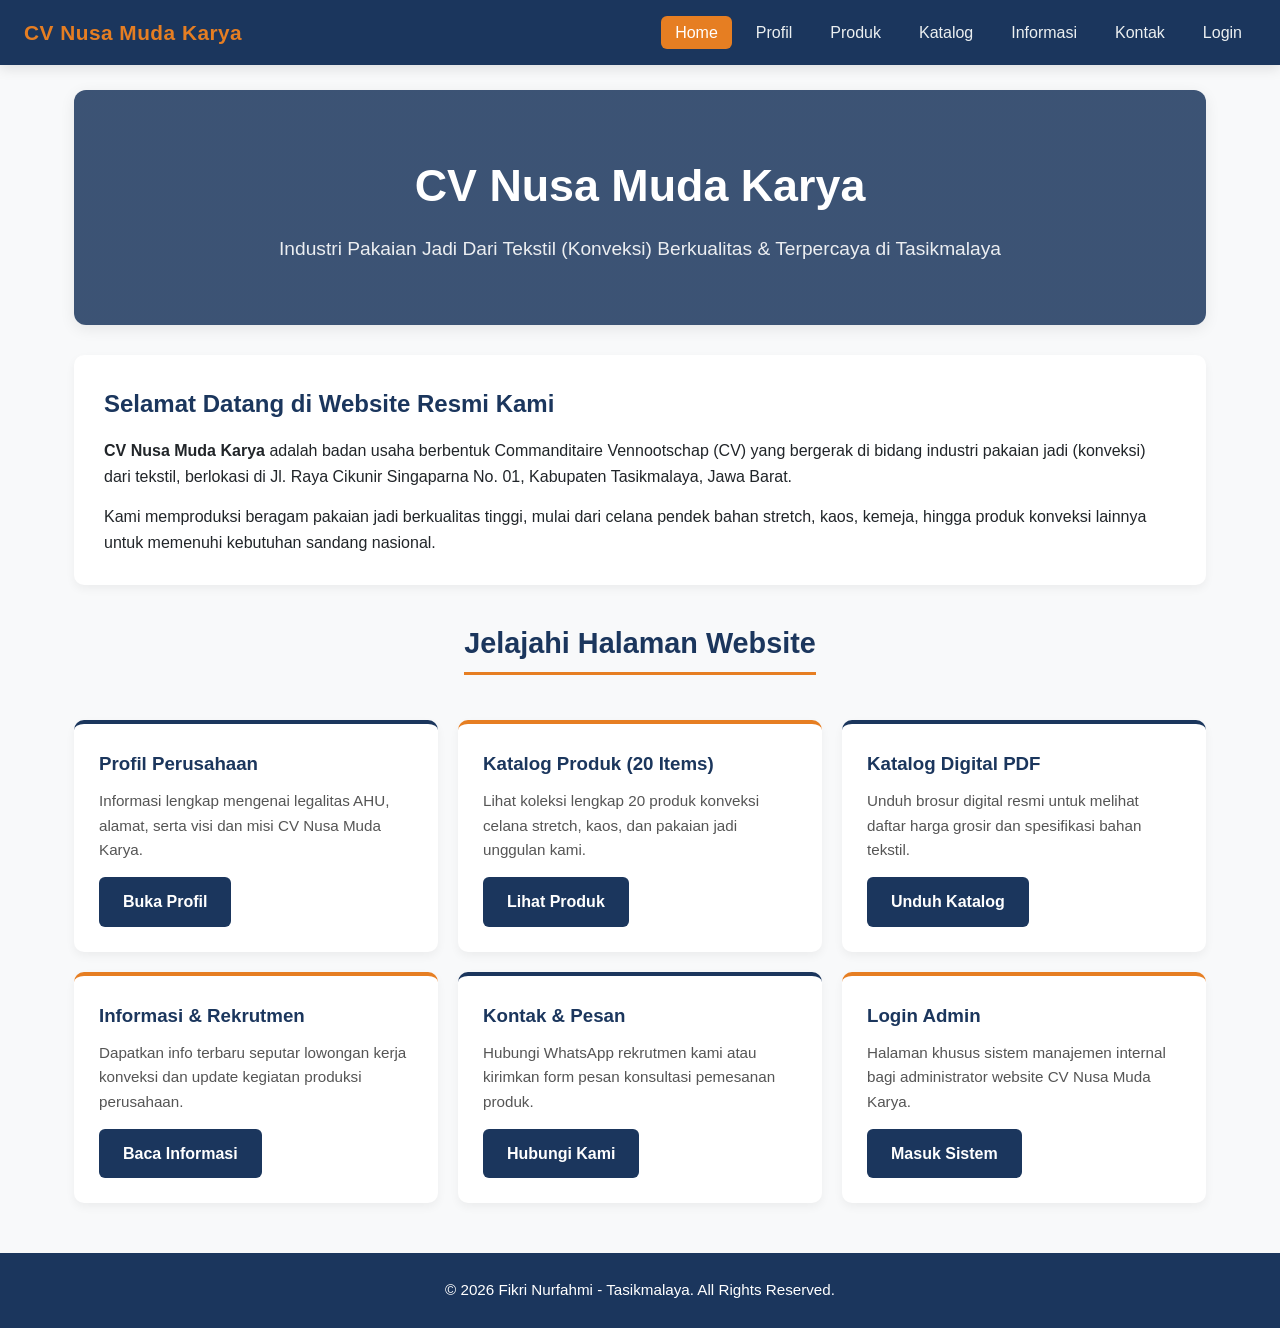
==== index.html @ 080c2e29 "uts fikri nurfahmi Menambahkan file untuk project UTS mata kuliah pemrograman web" ====
<!DOCTYPE html>
<html lang="id">
<head>
    <meta charset="UTF-8">
    <meta name="viewport" content="width=device-width, initial-scale=1.0">
    <title>Beranda - CV Nusa Muda Karya</title>
    <link rel="stylesheet" href="css/style.css">
</head>
<body>
    <header id="fikrinurfahmi_header">
        <div class="fikrinurfahmi_logo_area">CV Nusa Muda Karya</div>
        
        <!-- Tombol Hamburger (Mobile) -->
        <div class="fikrinurfahmi_menu_toggle" id="fikrinurfahmi_menu_toggle">
            <span></span>
            <span></span>
            <span></span>
        </div>

        <!-- Navigasi -->
        <ul class="fikrinurfahmi_nav_menu" id="fikrinurfahmi_nav_menu">
            <li><a href="index.html" class="fikrinurfahmi_nav_link">Home</a></li>
            <li><a href="profil.html" class="fikrinurfahmi_nav_link">Profil</a></li>
            <li><a href="produk.html" class="fikrinurfahmi_nav_link">Produk</a></li>
            <li><a href="katalog.html" class="fikrinurfahmi_nav_link">Katalog</a></li>
            <li><a href="informasi.html" class="fikrinurfahmi_nav_link">Informasi</a></li>
            <li><a href="kontak.html" class="fikrinurfahmi_nav_link">Kontak</a></li>
            <li><a href="login.html" class="fikrinurfahmi_nav_link">Login</a></li>
        </ul>
    </header>

    <main class="fikrinurfahmi_container">
        <!-- Hero Section -->
        <section class="fikrinurfahmi_hero">
            <h1>CV Nusa Muda Karya</h1>
            <p>Industri Pakaian Jadi Dari Tekstil (Konveksi) Berkualitas & Terpercaya di Tasikmalaya</p>
        </section>

        <!-- Sambutan & Ringkasan Perusahaan -->
        <div style="background: #fff; padding: 30px; border-radius: 10px; margin-bottom: 35px; box-shadow: 0 4px 10px rgba(0,0,0,0.05);">
            <h2 style="color: #1b365d; margin-bottom: 15px;">Selamat Datang di Website Resmi Kami</h2>
            <p style="margin-bottom: 15px;">
                <strong>CV Nusa Muda Karya</strong> adalah badan usaha berbentuk Commanditaire Vennootschap (CV) yang bergerak di bidang industri pakaian jadi (konveksi) dari tekstil, berlokasi di Jl. Raya Cikunir Singaparna No. 01, Kabupaten Tasikmalaya, Jawa Barat.
            </p>
            <p>
                Kami memproduksi beragam pakaian jadi berkualitas tinggi, mulai dari celana pendek bahan stretch, kaos, kemeja, hingga produk konveksi lainnya untuk memenuhi kebutuhan sandang nasional.
            </p>
        </div>

        <!-- Ringkasan Navigasi Cepat (Menuju Masing-Masing File) -->
        <div class="fikrinurfahmi_center_wrapper">
            <h2 class="fikrinurfahmi_section_title">Jelajahi Halaman Website</h2>
        </div>

        <div style="display: grid; grid-template-columns: repeat(auto-fit, minmax(280px, 1fr)); gap: 20px; margin-top: 20px;">
            
            <!-- Card Profil -->
            <div style="background: #fff; padding: 25px; border-radius: 10px; border-top: 4px solid #1b365d; box-shadow: 0 4px 10px rgba(0,0,0,0.05);">
                <h3 style="color: #1b365d; margin-bottom: 10px;">Profil Perusahaan</h3>
                <p style="margin-bottom: 15px; color: #555; font-size: 0.95rem;">Informasi lengkap mengenai legalitas AHU, alamat, serta visi dan misi CV Nusa Muda Karya.</p>
                <a href="profil.html" class="fikrinurfahmi_btn_submit" style="display: inline-block; text-decoration: none; text-align: center;">Buka Profil</a>
            </div>

            <!-- Card Produk -->
            <div style="background: #fff; padding: 25px; border-radius: 10px; border-top: 4px solid #e67e22; box-shadow: 0 4px 10px rgba(0,0,0,0.05);">
                <h3 style="color: #1b365d; margin-bottom: 10px;">Katalog Produk (20 Items)</h3>
                <p style="margin-bottom: 15px; color: #555; font-size: 0.95rem;">Lihat koleksi lengkap 20 produk konveksi celana stretch, kaos, dan pakaian jadi unggulan kami.</p>
                <a href="produk.html" class="fikrinurfahmi_btn_submit" style="display: inline-block; text-decoration: none; text-align: center;">Lihat Produk</a>
            </div>

            <!-- Card Katalog PDF -->
            <div style="background: #fff; padding: 25px; border-radius: 10px; border-top: 4px solid #1b365d; box-shadow: 0 4px 10px rgba(0,0,0,0.05);">
                <h3 style="color: #1b365d; margin-bottom: 10px;">Katalog Digital PDF</h3>
                <p style="margin-bottom: 15px; color: #555; font-size: 0.95rem;">Unduh brosur digital resmi untuk melihat daftar harga grosir dan spesifikasi bahan tekstil.</p>
                <a href="katalog.html" class="fikrinurfahmi_btn_submit" style="display: inline-block; text-decoration: none; text-align: center;">Unduh Katalog</a>
            </div>

            <!-- Card Informasi -->
            <div style="background: #fff; padding: 25px; border-radius: 10px; border-top: 4px solid #e67e22; box-shadow: 0 4px 10px rgba(0,0,0,0.05);">
                <h3 style="color: #1b365d; margin-bottom: 10px;">Informasi & Rekrutmen</h3>
                <p style="margin-bottom: 15px; color: #555; font-size: 0.95rem;">Dapatkan info terbaru seputar lowongan kerja konveksi dan update kegiatan produksi perusahaan.</p>
                <a href="informasi.html" class="fikrinurfahmi_btn_submit" style="display: inline-block; text-decoration: none; text-align: center;">Baca Informasi</a>
            </div>

            <!-- Card Kontak -->
            <div style="background: #fff; padding: 25px; border-radius: 10px; border-top: 4px solid #1b365d; box-shadow: 0 4px 10px rgba(0,0,0,0.05);">
                <h3 style="color: #1b365d; margin-bottom: 10px;">Kontak & Pesan</h3>
                <p style="margin-bottom: 15px; color: #555; font-size: 0.95rem;">Hubungi WhatsApp rekrutmen kami atau kirimkan form pesan konsultasi pemesanan produk.</p>
                <a href="kontak.html" class="fikrinurfahmi_btn_submit" style="display: inline-block; text-decoration: none; text-align: center;">Hubungi Kami</a>
            </div>

            <!-- Card Login -->
            <div style="background: #fff; padding: 25px; border-radius: 10px; border-top: 4px solid #e67e22; box-shadow: 0 4px 10px rgba(0,0,0,0.05);">
                <h3 style="color: #1b365d; margin-bottom: 10px;">Login Admin</h3>
                <p style="margin-bottom: 15px; color: #555; font-size: 0.95rem;">Halaman khusus sistem manajemen internal bagi administrator website CV Nusa Muda Karya.</p>
                <a href="login.html" class="fikrinurfahmi_btn_submit" style="display: inline-block; text-decoration: none; text-align: center;">Masuk Sistem</a>
            </div>

        </div>
    </main>

    <footer id="fikrinurfahmi_footer">
       <p>&copy; 2026 Fikri Nurfahmi - Tasikmalaya. All Rights Reserved.</p>
    </footer>
    <script src="js/script.js"></script>
</body>
</html>
---- css/style.css ----
/* RESET & BASE STYLES */
* {
    margin: 0;
    padding: 0;
    box-sizing: border-box;
    font-family: 'Segoe UI', Tahoma, Geneva, Verdana, sans-serif;
}

body {
    background-color: #f8f9fa;
    color: #212529;
    line-height: 1.6;
}

/* HEADER & NAVIGATION */
#fikrinurfahmi_header {
    background-color: #1b365d;
    color: #fff;
    padding: 1rem 1.5rem;
    display: flex;
    justify-content: space-between;
    align-items: center;
    position: sticky;
    top: 0;
    z-index: 1000;
    box-shadow: 0 4px 12px rgba(0,0,0,0.1);
}

.fikrinurfahmi_logo_area {
    font-size: 1.3rem;
    font-weight: 700;
    color: #e67e22;
    letter-spacing: 0.5px;
}

/* HAMBURGER TOGGLE (MOBILE) */
.fikrinurfahmi_menu_toggle {
    display: none;
    flex-direction: column;
    justify-content: space-between;
    width: 30px;
    height: 21px;
    cursor: pointer;
}

.fikrinurfahmi_menu_toggle span {
    display: block;
    height: 3px;
    width: 100%;
    background-color: #fff;
    border-radius: 3px;
    transition: all 0.3s ease;
}

.fikrinurfahmi_nav_menu {
    display: flex;
    list-style: none;
    gap: 10px;
}

.fikrinurfahmi_nav_link {
    color: #ecf0f1;
    text-decoration: none;
    font-weight: 500;
    padding: 8px 14px;
    border-radius: 6px;
    transition: background 0.3s, color 0.3s;
}

.fikrinurfahmi_nav_link:hover,
.fikrinurfahmi_nav_link.fikrinurfahmi_active {
    background-color: #e67e22;
    color: #fff;
}

/* CONTAINER & HERO SECTION */
.fikrinurfahmi_container {
    max-width: 1200px;
    width: 90%;
    margin: 25px auto;
    padding: 0 10px;
}

.fikrinurfahmi_hero {
    background: linear-gradient(rgba(27,54,93,0.85), rgba(27,54,93,0.85)), url('https://picsum.photos/1200/400?text=Konveksi+CV+Nusa+Muda+Karya') center/cover;
    color: #fff;
    text-align: center;
    padding: 60px 20px;
    border-radius: 12px;
    margin-bottom: 30px;
    box-shadow: 0 4px 15px rgba(0,0,0,0.08);
}

.fikrinurfahmi_hero h1 {
    font-size: clamp(1.8rem, 4vw, 2.8rem);
    margin-bottom: 12px;
}

.fikrinurfahmi_hero p {
    font-size: clamp(1rem, 2vw, 1.2rem);
    opacity: 0.9;
}

.fikrinurfahmi_section_title {
    text-align: center;
    font-size: clamp(1.4rem, 3vw, 1.8rem);
    color: #1b365d;
    margin-bottom: 25px;
    border-bottom: 3px solid #e67e22;
    display: inline-block;
    padding-bottom: 6px;
}

.fikrinurfahmi_center_wrapper {
    text-align: center;
}

/* GRID PRODUK ADAPTIF (DESKTOP, TABLET, MOBILE) */
.fikrinurfahmi_product_grid {
    display: grid;
    grid-template-columns: repeat(4, 1fr);
    gap: 20px;
}

.fikrinurfahmi_product_card {
    background: #fff;
    border: 1px solid #e9ecef;
    border-radius: 10px;
    overflow: hidden;
    transition: transform 0.3s ease, box-shadow 0.3s ease;
    display: flex;
    flex-direction: column;
}

.fikrinurfahmi_product_card:hover {
    transform: translateY(-6px);
    box-shadow: 0 10px 20px rgba(0,0,0,0.1);
}

.fikrinurfahmi_product_card img {
    width: 100%;
    aspect-ratio: 1 / 1;
    object-fit: cover;
}

.fikrinurfahmi_product_info {
    padding: 15px;
    display: flex;
    flex-direction: column;
    justify-content: space-between;
    flex-grow: 1;
}

.fikrinurfahmi_product_title {
    font-size: 1rem;
    font-weight: 600;
    color: #1b365d;
    margin-bottom: 8px;
}

.fikrinurfahmi_product_price {
    color: #e67e22;
    font-weight: 700;
    font-size: 1.1rem;
}

/* MEDIA & VIDEO RESPONSIF */
.fikrinurfahmi_video_container {
    max-width: 800px;
    width: 100%;
    margin: 25px auto;
    background: #000;
    border-radius: 12px;
    overflow: hidden;
    box-shadow: 0 4px 15px rgba(0,0,0,0.15);
}

.fikrinurfahmi_video_player {
    width: 100%;
    height: auto;
    display: block;
}

/* FORM RESPONSIF */
.fikrinurfahmi_form_group {
    margin-bottom: 18px;
}

.fikrinurfahmi_form_group label {
    display: block;
    margin-bottom: 6px;
    font-weight: 600;
    color: #495057;
}

.fikrinurfahmi_form_input,
.fikrinurfahmi_form_textarea {
    width: 100%;
    padding: 12px;
    border: 1px solid #ced4da;
    border-radius: 6px;
    font-size: 1rem;
    transition: border-color 0.3s;
}

.fikrinurfahmi_form_input:focus,
.fikrinurfahmi_form_textarea:focus {
    outline: none;
    border-color: #1b365d;
}

.fikrinurfahmi_btn_submit {
    background-color: #1b365d;
    color: #fff;
    padding: 12px 24px;
    border: none;
    border-radius: 6px;
    cursor: pointer;
    font-size: 1rem;
    font-weight: 600;
    transition: background 0.3s;
}

.fikrinurfahmi_btn_submit:hover {
    background-color: #e67e22;
}

/* FOOTER */
#fikrinurfahmi_footer {
    background-color: #1b365d;
    color: #fff;
    text-align: center;
    padding: 25px 15px;
    margin-top: 50px;
    font-size: 0.95rem;
}

/* ==========================================
   MEDIA QUERIES (RESPONSIVE BREAKPOINTS)
   ========================================== */

/* Laptop & Tablet Landscape (<= 1024px) */
@media (max-width: 1024px) {
    .fikrinurfahmi_product_grid {
        grid-template-columns: repeat(3, 1fr);
    }
}

/* Tablet Portrait (<= 768px) */
@media (max-width: 768px) {
    .fikrinurfahmi_menu_toggle {
        display: flex;
    }

    .fikrinurfahmi_nav_menu {
        display: none;
        flex-direction: column;
        width: 100%;
        position: absolute;
        top: 100%;
        left: 0;
        background-color: #1b365d;
        padding: 15px 20px;
        box-shadow: 0 8px 15px rgba(0,0,0,0.2);
    }

    .fikrinurfahmi_nav_menu.fikrinurfahmi_show {
        display: flex;
    }

    .fikrinurfahmi_nav_link {
        display: block;
        padding: 10px 15px;
    }

    .fikrinurfahmi_product_grid {
        grid-template-columns: repeat(2, 1fr);
        gap: 15px;
    }
}

/* Mobile Screen (<= 480px) */
@media (max-width: 480px) {
    #fikrinurfahmi_header {
        padding: 0.8rem 1rem;
    }

    .fikrinurfahmi_container {
        width: 95%;
        margin: 15px auto;
    }

    .fikrinurfahmi_hero {
        padding: 40px 15px;
    }

    .fikrinurfahmi_product_grid {
        grid-template-columns: 1fr;
    }
}
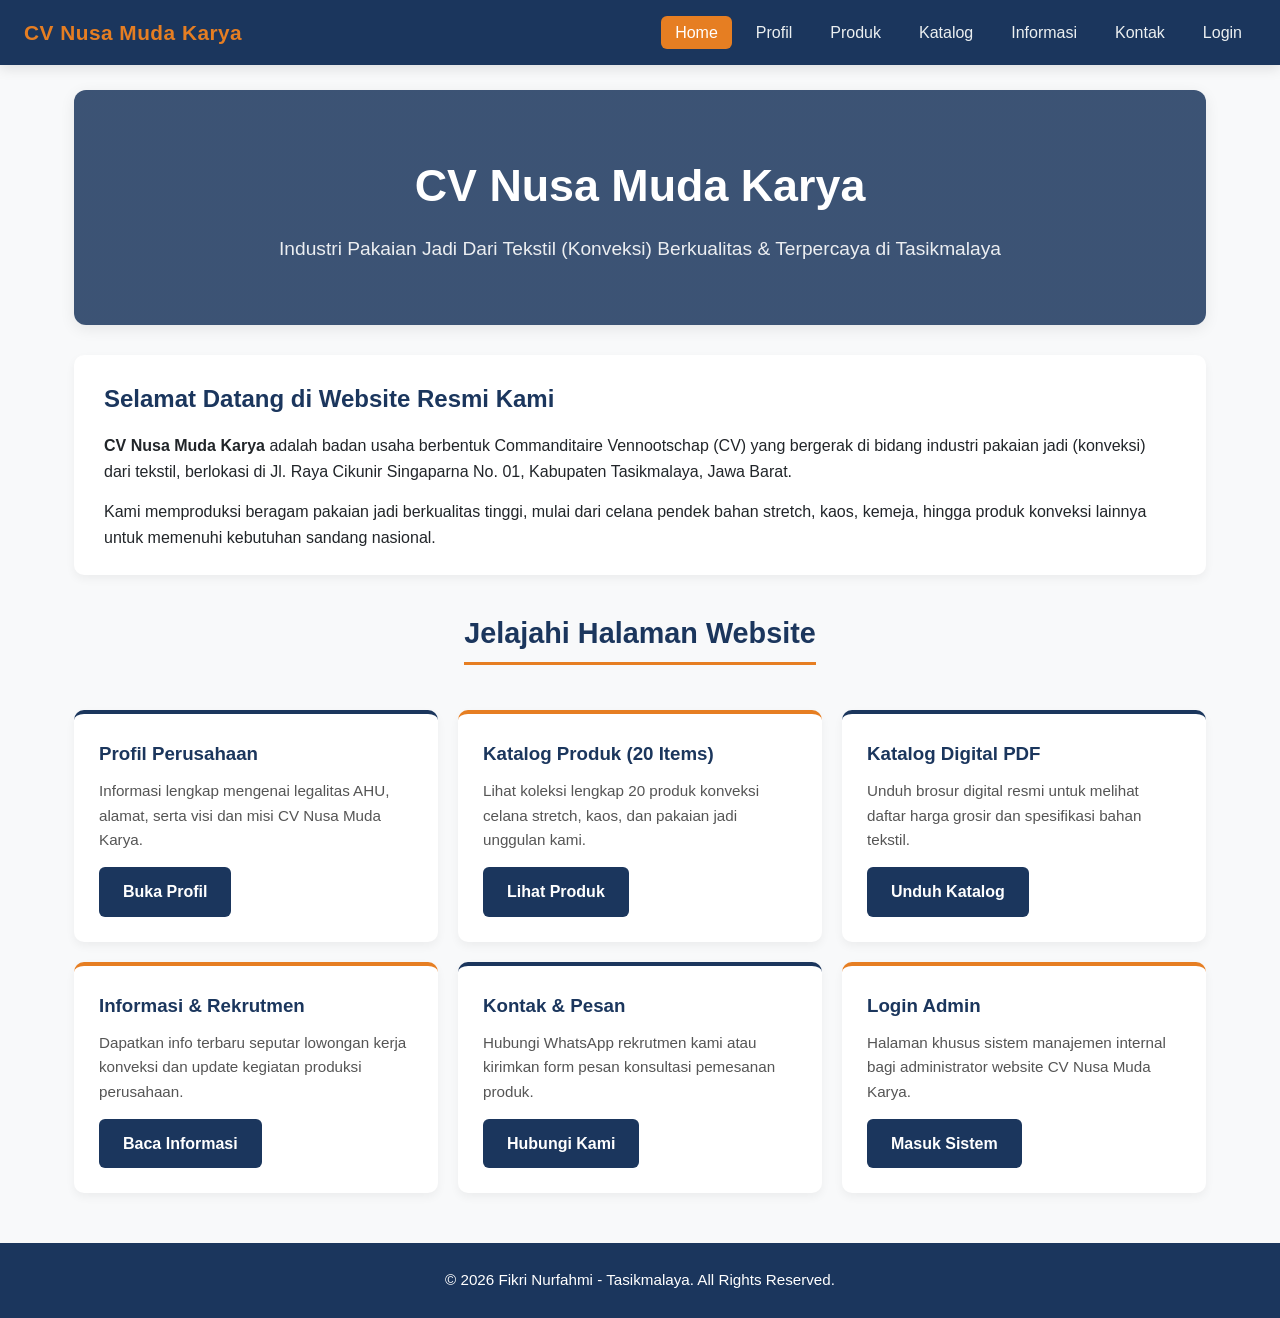
==== commit c0d1f729: "Update index.html" ====
--- a/index.html
+++ b/index.html
@@ -9,15 +9,9 @@
 <body>
     <header id="fikrinurfahmi_header">
         <div class="fikrinurfahmi_logo_area">CV Nusa Muda Karya</div>
-        
-        <!-- Tombol Hamburger (Mobile) -->
         <div class="fikrinurfahmi_menu_toggle" id="fikrinurfahmi_menu_toggle">
-            <span></span>
-            <span></span>
-            <span></span>
+            <span></span><span></span><span></span>
         </div>
-
-        <!-- Navigasi -->
         <ul class="fikrinurfahmi_nav_menu" id="fikrinurfahmi_nav_menu">
             <li><a href="index.html" class="fikrinurfahmi_nav_link">Home</a></li>
             <li><a href="profil.html" class="fikrinurfahmi_nav_link">Profil</a></li>
@@ -30,78 +24,67 @@
     </header>
 
     <main class="fikrinurfahmi_container">
-        <!-- Hero Section -->
         <section class="fikrinurfahmi_hero">
             <h1>CV Nusa Muda Karya</h1>
             <p>Industri Pakaian Jadi Dari Tekstil (Konveksi) Berkualitas & Terpercaya di Tasikmalaya</p>
         </section>
 
-        <!-- Sambutan & Ringkasan Perusahaan -->
-        <div style="background: #fff; padding: 30px; border-radius: 10px; margin-bottom: 35px; box-shadow: 0 4px 10px rgba(0,0,0,0.05);">
-            <h2 style="color: #1b365d; margin-bottom: 15px;">Selamat Datang di Website Resmi Kami</h2>
-            <p style="margin-bottom: 15px;">
+        <section class="fikrinurfahmi_card_box fikrinurfahmi_welcome_box">
+            <h2>Selamat Datang di Website Resmi Kami</h2>
+            <p>
                 <strong>CV Nusa Muda Karya</strong> adalah badan usaha berbentuk Commanditaire Vennootschap (CV) yang bergerak di bidang industri pakaian jadi (konveksi) dari tekstil, berlokasi di Jl. Raya Cikunir Singaparna No. 01, Kabupaten Tasikmalaya, Jawa Barat.
             </p>
             <p>
                 Kami memproduksi beragam pakaian jadi berkualitas tinggi, mulai dari celana pendek bahan stretch, kaos, kemeja, hingga produk konveksi lainnya untuk memenuhi kebutuhan sandang nasional.
             </p>
-        </div>
+        </section>
 
-        <!-- Ringkasan Navigasi Cepat (Menuju Masing-Masing File) -->
         <div class="fikrinurfahmi_center_wrapper">
             <h2 class="fikrinurfahmi_section_title">Jelajahi Halaman Website</h2>
         </div>
 
-        <div style="display: grid; grid-template-columns: repeat(auto-fit, minmax(280px, 1fr)); gap: 20px; margin-top: 20px;">
-            
-            <!-- Card Profil -->
-            <div style="background: #fff; padding: 25px; border-radius: 10px; border-top: 4px solid #1b365d; box-shadow: 0 4px 10px rgba(0,0,0,0.05);">
-                <h3 style="color: #1b365d; margin-bottom: 10px;">Profil Perusahaan</h3>
-                <p style="margin-bottom: 15px; color: #555; font-size: 0.95rem;">Informasi lengkap mengenai legalitas AHU, alamat, serta visi dan misi CV Nusa Muda Karya.</p>
-                <a href="profil.html" class="fikrinurfahmi_btn_submit" style="display: inline-block; text-decoration: none; text-align: center;">Buka Profil</a>
-            </div>
+        <section class="fikrinurfahmi_quick_grid">
+            <article class="fikrinurfahmi_quick_card">
+                <h3>Profil Perusahaan</h3>
+                <p>Informasi lengkap mengenai legalitas AHU, alamat, serta visi dan misi CV Nusa Muda Karya.</p>
+                <a href="profil.html" class="fikrinurfahmi_btn_submit fikrinurfahmi_btn_link">Buka Profil</a>
+            </article>
 
-            <!-- Card Produk -->
-            <div style="background: #fff; padding: 25px; border-radius: 10px; border-top: 4px solid #e67e22; box-shadow: 0 4px 10px rgba(0,0,0,0.05);">
-                <h3 style="color: #1b365d; margin-bottom: 10px;">Katalog Produk (20 Items)</h3>
-                <p style="margin-bottom: 15px; color: #555; font-size: 0.95rem;">Lihat koleksi lengkap 20 produk konveksi celana stretch, kaos, dan pakaian jadi unggulan kami.</p>
-                <a href="produk.html" class="fikrinurfahmi_btn_submit" style="display: inline-block; text-decoration: none; text-align: center;">Lihat Produk</a>
-            </div>
+            <article class="fikrinurfahmi_quick_card fikrinurfahmi_quick_card--accent">
+                <h3>Katalog Produk (20 Items)</h3>
+                <p>Lihat koleksi lengkap 20 produk konveksi celana stretch, kaos, dan pakaian jadi unggulan kami.</p>
+                <a href="produk.html" class="fikrinurfahmi_btn_submit fikrinurfahmi_btn_link">Lihat Produk</a>
+            </article>
 
-            <!-- Card Katalog PDF -->
-            <div style="background: #fff; padding: 25px; border-radius: 10px; border-top: 4px solid #1b365d; box-shadow: 0 4px 10px rgba(0,0,0,0.05);">
-                <h3 style="color: #1b365d; margin-bottom: 10px;">Katalog Digital PDF</h3>
-                <p style="margin-bottom: 15px; color: #555; font-size: 0.95rem;">Unduh brosur digital resmi untuk melihat daftar harga grosir dan spesifikasi bahan tekstil.</p>
-                <a href="katalog.html" class="fikrinurfahmi_btn_submit" style="display: inline-block; text-decoration: none; text-align: center;">Unduh Katalog</a>
-            </div>
+            <article class="fikrinurfahmi_quick_card">
+                <h3>Katalog Digital PDF</h3>
+                <p>Unduh brosur digital resmi untuk melihat daftar harga grosir dan spesifikasi bahan tekstil.</p>
+                <a href="katalog.html" class="fikrinurfahmi_btn_submit fikrinurfahmi_btn_link">Unduh Katalog</a>
+            </article>
 
-            <!-- Card Informasi -->
-            <div style="background: #fff; padding: 25px; border-radius: 10px; border-top: 4px solid #e67e22; box-shadow: 0 4px 10px rgba(0,0,0,0.05);">
-                <h3 style="color: #1b365d; margin-bottom: 10px;">Informasi & Rekrutmen</h3>
-                <p style="margin-bottom: 15px; color: #555; font-size: 0.95rem;">Dapatkan info terbaru seputar lowongan kerja konveksi dan update kegiatan produksi perusahaan.</p>
-                <a href="informasi.html" class="fikrinurfahmi_btn_submit" style="display: inline-block; text-decoration: none; text-align: center;">Baca Informasi</a>
-            </div>
+            <article class="fikrinurfahmi_quick_card fikrinurfahmi_quick_card--accent">
+                <h3>Informasi & Rekrutmen</h3>
+                <p>Dapatkan info terbaru seputar lowongan kerja konveksi dan update kegiatan produksi perusahaan.</p>
+                <a href="informasi.html" class="fikrinurfahmi_btn_submit fikrinurfahmi_btn_link">Baca Informasi</a>
+            </article>
 
-            <!-- Card Kontak -->
-            <div style="background: #fff; padding: 25px; border-radius: 10px; border-top: 4px solid #1b365d; box-shadow: 0 4px 10px rgba(0,0,0,0.05);">
-                <h3 style="color: #1b365d; margin-bottom: 10px;">Kontak & Pesan</h3>
-                <p style="margin-bottom: 15px; color: #555; font-size: 0.95rem;">Hubungi WhatsApp rekrutmen kami atau kirimkan form pesan konsultasi pemesanan produk.</p>
-                <a href="kontak.html" class="fikrinurfahmi_btn_submit" style="display: inline-block; text-decoration: none; text-align: center;">Hubungi Kami</a>
-            </div>
+            <article class="fikrinurfahmi_quick_card">
+                <h3>Kontak & Pesan</h3>
+                <p>Hubungi WhatsApp rekrutmen kami atau kirimkan form pesan konsultasi pemesanan produk.</p>
+                <a href="kontak.html" class="fikrinurfahmi_btn_submit fikrinurfahmi_btn_link">Hubungi Kami</a>
+            </article>
 
-            <!-- Card Login -->
-            <div style="background: #fff; padding: 25px; border-radius: 10px; border-top: 4px solid #e67e22; box-shadow: 0 4px 10px rgba(0,0,0,0.05);">
-                <h3 style="color: #1b365d; margin-bottom: 10px;">Login Admin</h3>
-                <p style="margin-bottom: 15px; color: #555; font-size: 0.95rem;">Halaman khusus sistem manajemen internal bagi administrator website CV Nusa Muda Karya.</p>
-                <a href="login.html" class="fikrinurfahmi_btn_submit" style="display: inline-block; text-decoration: none; text-align: center;">Masuk Sistem</a>
-            </div>
-
-        </div>
+            <article class="fikrinurfahmi_quick_card fikrinurfahmi_quick_card--accent">
+                <h3>Login Admin</h3>
+                <p>Halaman khusus sistem manajemen internal bagi administrator website CV Nusa Muda Karya.</p>
+                <a href="login.html" class="fikrinurfahmi_btn_submit fikrinurfahmi_btn_link">Masuk Sistem</a>
+            </article>
+        </section>
     </main>
 
     <footer id="fikrinurfahmi_footer">
-       <p>&copy; 2026 Fikri Nurfahmi - Tasikmalaya. All Rights Reserved.</p>
+        <p>&copy; 2026 Fikri Nurfahmi - Tasikmalaya. All Rights Reserved.</p>
     </footer>
     <script src="js/script.js"></script>
 </body>
-</html>+</html>
--- a/css/style.css
+++ b/css/style.css
@@ -23,7 +23,7 @@
     position: sticky;
     top: 0;
     z-index: 1000;
-    box-shadow: 0 4px 12px rgba(0,0,0,0.1);
+    box-shadow: 0 4px 12px rgba(0, 0, 0, 0.1);
 }
 
 .fikrinurfahmi_logo_area {
@@ -33,7 +33,6 @@
     letter-spacing: 0.5px;
 }
 
-/* HAMBURGER TOGGLE (MOBILE) */
 .fikrinurfahmi_menu_toggle {
     display: none;
     flex-direction: column;
@@ -73,7 +72,7 @@
     color: #fff;
 }
 
-/* CONTAINER & HERO SECTION */
+/* CONTAINER, CARD & HERO SECTION */
 .fikrinurfahmi_container {
     max-width: 1200px;
     width: 90%;
@@ -82,13 +81,14 @@
 }
 
 .fikrinurfahmi_hero {
-    background: linear-gradient(rgba(27,54,93,0.85), rgba(27,54,93,0.85)), url('https://picsum.photos/1200/400?text=Konveksi+CV+Nusa+Muda+Karya') center/cover;
+    background: linear-gradient(rgba(27, 54, 93, 0.85), rgba(27, 54, 93, 0.85)),
+        url('https://picsum.photos/1200/400?text=Konveksi+CV+Nusa+Muda+Karya') center/cover;
     color: #fff;
     text-align: center;
     padding: 60px 20px;
     border-radius: 12px;
     margin-bottom: 30px;
-    box-shadow: 0 4px 15px rgba(0,0,0,0.08);
+    box-shadow: 0 4px 15px rgba(0, 0, 0, 0.08);
 }
 
 .fikrinurfahmi_hero h1 {
@@ -99,6 +99,10 @@
 .fikrinurfahmi_hero p {
     font-size: clamp(1rem, 2vw, 1.2rem);
     opacity: 0.9;
+}
+
+.fikrinurfahmi_center_wrapper {
+    text-align: center;
 }
 
 .fikrinurfahmi_section_title {
@@ -111,8 +115,115 @@
     padding-bottom: 6px;
 }
 
-.fikrinurfahmi_center_wrapper {
-    text-align: center;
+.fikrinurfahmi_card_box {
+    background: #fff;
+    padding: 25px 30px;
+    border-radius: 10px;
+    box-shadow: 0 4px 10px rgba(0, 0, 0, 0.05);
+}
+
+.fikrinurfahmi_welcome_box {
+    margin-bottom: 35px;
+}
+
+.fikrinurfahmi_welcome_box h2 {
+    color: #1b365d;
+    margin-bottom: 15px;
+}
+
+.fikrinurfahmi_welcome_box p + p {
+    margin-top: 15px;
+}
+
+.fikrinurfahmi_quick_grid {
+    display: grid;
+    grid-template-columns: repeat(auto-fit, minmax(280px, 1fr));
+    gap: 20px;
+    margin-top: 20px;
+}
+
+.fikrinurfahmi_quick_card {
+    background: #fff;
+    padding: 25px;
+    border-radius: 10px;
+    border-top: 4px solid #1b365d;
+    box-shadow: 0 4px 10px rgba(0, 0, 0, 0.05);
+}
+
+.fikrinurfahmi_quick_card--accent {
+    border-top-color: #e67e22;
+}
+
+.fikrinurfahmi_quick_card h3,
+.fikrinurfahmi_card_box h3 {
+    color: #1b365d;
+    margin-bottom: 10px;
+}
+
+.fikrinurfahmi_quick_card p {
+    margin-bottom: 15px;
+    color: #555;
+    font-size: 0.95rem;
+}
+
+.fikrinurfahmi_btn_link {
+    display: inline-block;
+    text-decoration: none;
+    text-align: center;
+}
+
+/* PROFIL & INFORMASI */
+.fikrinurfahmi_info_list p + p {
+    margin-top: 8px;
+}
+
+.fikrinurfahmi_sub_heading {
+    margin-top: 20px;
+}
+
+/* KATALOG */
+.fikrinurfahmi_katalog_box {
+    text-align: center;
+}
+
+.fikrinurfahmi_katalog_box p {
+    margin-bottom: 20px;
+}
+
+/* KONTAK */
+.fikrinurfahmi_contact_layout {
+    display: flex;
+    gap: 30px;
+    flex-wrap: wrap;
+}
+
+.fikrinurfahmi_contact_col {
+    flex: 1;
+    min-width: 300px;
+}
+
+.fikrinurfahmi_contact_col h3 {
+    margin-bottom: 16px;
+}
+
+.fikrinurfahmi_contact_col p + p {
+    margin-top: 10px;
+}
+
+/* LOGIN */
+.fikrinurfahmi_login_box {
+    max-width: 400px;
+    margin: 40px auto;
+    border: 1px solid #ddd;
+}
+
+.fikrinurfahmi_login_box h3 {
+    text-align: center;
+    margin-bottom: 20px;
+}
+
+.fikrinurfahmi_btn_full {
+    width: 100%;
 }
 
 /* GRID PRODUK ADAPTIF (DESKTOP, TABLET, MOBILE) */
@@ -134,7 +245,7 @@
 
 .fikrinurfahmi_product_card:hover {
     transform: translateY(-6px);
-    box-shadow: 0 10px 20px rgba(0,0,0,0.1);
+    box-shadow: 0 10px 20px rgba(0, 0, 0, 0.1);
 }
 
 .fikrinurfahmi_product_card img {
@@ -162,23 +273,6 @@
     color: #e67e22;
     font-weight: 700;
     font-size: 1.1rem;
-}
-
-/* MEDIA & VIDEO RESPONSIF */
-.fikrinurfahmi_video_container {
-    max-width: 800px;
-    width: 100%;
-    margin: 25px auto;
-    background: #000;
-    border-radius: 12px;
-    overflow: hidden;
-    box-shadow: 0 4px 15px rgba(0,0,0,0.15);
-}
-
-.fikrinurfahmi_video_player {
-    width: 100%;
-    height: auto;
-    display: block;
 }
 
 /* FORM RESPONSIF */
@@ -239,14 +333,12 @@
    MEDIA QUERIES (RESPONSIVE BREAKPOINTS)
    ========================================== */
 
-/* Laptop & Tablet Landscape (<= 1024px) */
 @media (max-width: 1024px) {
     .fikrinurfahmi_product_grid {
         grid-template-columns: repeat(3, 1fr);
     }
 }
 
-/* Tablet Portrait (<= 768px) */
 @media (max-width: 768px) {
     .fikrinurfahmi_menu_toggle {
         display: flex;
@@ -261,7 +353,7 @@
         left: 0;
         background-color: #1b365d;
         padding: 15px 20px;
-        box-shadow: 0 8px 15px rgba(0,0,0,0.2);
+        box-shadow: 0 8px 15px rgba(0, 0, 0, 0.2);
     }
 
     .fikrinurfahmi_nav_menu.fikrinurfahmi_show {
@@ -279,7 +371,6 @@
     }
 }
 
-/* Mobile Screen (<= 480px) */
 @media (max-width: 480px) {
     #fikrinurfahmi_header {
         padding: 0.8rem 1rem;
@@ -297,4 +388,4 @@
     .fikrinurfahmi_product_grid {
         grid-template-columns: 1fr;
     }
-}+}
